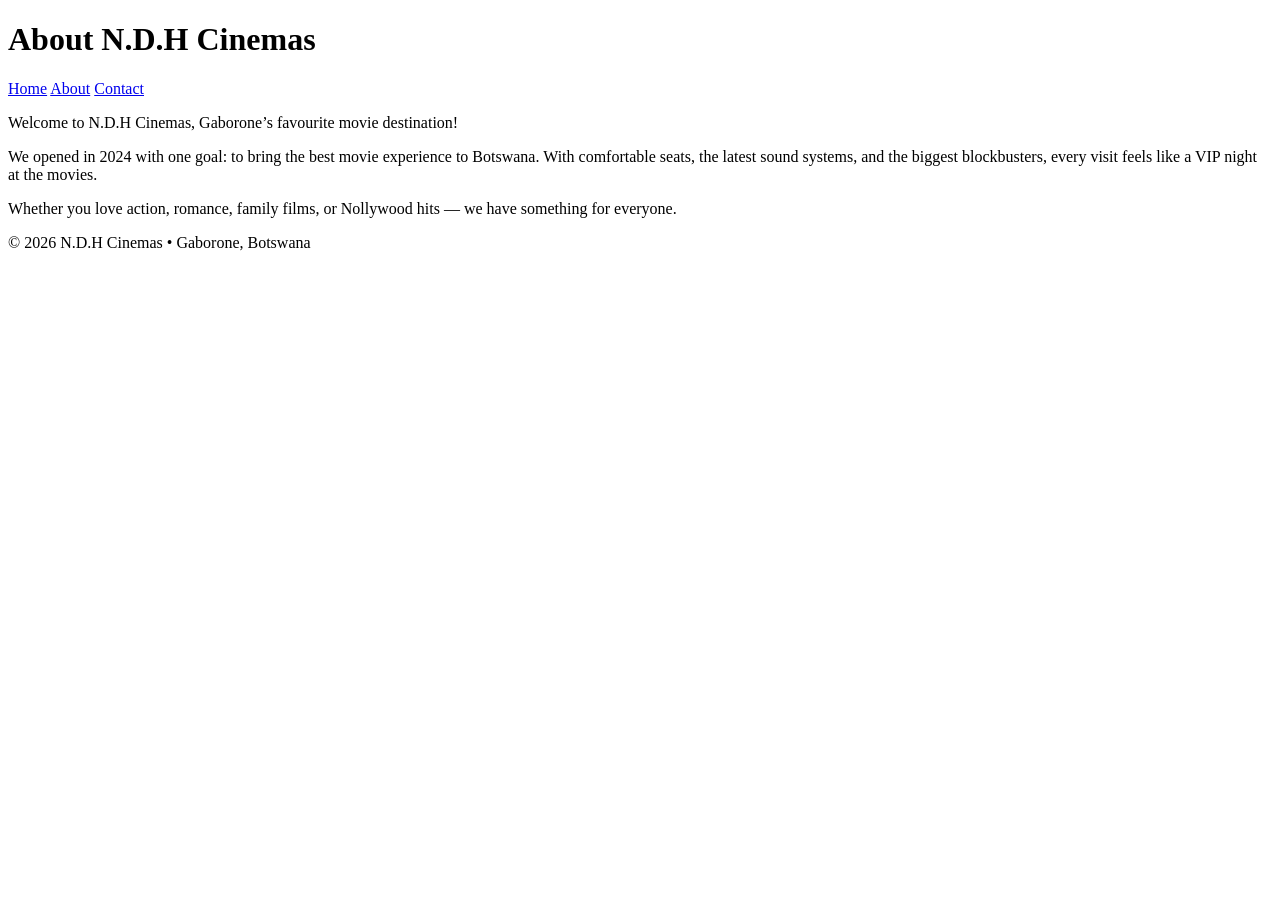
==== about.html @ 866a4411 "Add about.html for N.D.H Cinemas page" ====
<!DOCTYPE html>
<html lang="en">
<head>
    <meta charset="UTF-8">
    <meta name="viewport" content="width=device-width, initial-scale=1.0">
    <title>About N.D.H Cinemas</title>
</head>
<body>
    <header>
        <h1>About N.D.H Cinemas</h1>
        <nav>
            <a href="index.html">Home</a> 
            <a href="about.html">About</a> 
            <a href="contact.html">Contact</a>
        </nav>
    </header>

    <main>
        <p>Welcome to N.D.H Cinemas, Gaborone’s favourite movie destination!</p>
        <p>We opened in 2024 with one goal: to bring the best movie experience to Botswana. 
           With comfortable seats, the latest sound systems, and the biggest blockbusters, 
           every visit feels like a VIP night at the movies.</p>
        <p>Whether you love action, romance, family films, or Nollywood hits — we have something for everyone.</p>
    </main>

    <footer>
        <p>&copy; 2026 N.D.H Cinemas • Gaborone, Botswana</p>
    </footer>
</body>
</html>
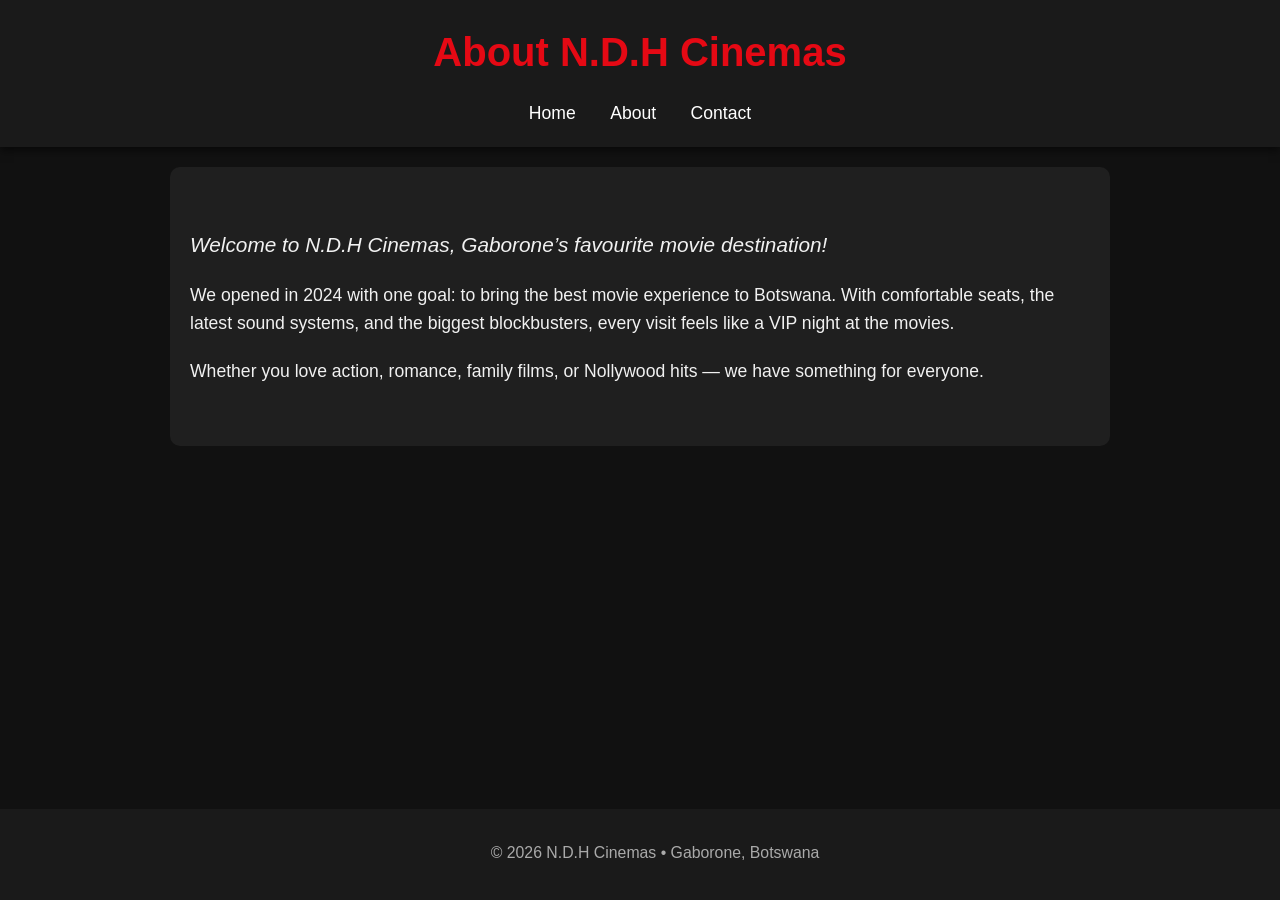
==== commit d23c0363: "Add stylesheet link to about.html" ====
--- a/about.html
+++ b/about.html
@@ -4,6 +4,7 @@
     <meta charset="UTF-8">
     <meta name="viewport" content="width=device-width, initial-scale=1.0">
     <title>About N.D.H Cinemas</title>
+     <link rel="stylesheet" href="styles.css">
 </head>
 <body>
     <header>
--- a/styles.css
+++ b/styles.css
@@ -0,0 +1,93 @@
+body {
+    font-family: Arial, sans-serif;
+    color: #333;
+    background-color: #111111;           
+    margin: 0;
+    padding: 0;
+    line-height: 1.6;
+}
+
+header {
+    background-color: #1a1a1a;          
+    color: white;
+    padding: 20px;
+    text-align: center;
+    box-shadow: 0 4px 8px rgba(0, 0, 0, 0.5);
+}
+
+header h1 {
+    margin: 0;
+    font-size: 2.5em;
+    color: #e50914;                      
+}
+
+nav {
+    margin-top: 15px;
+}
+
+nav a {
+    color: white;
+    text-decoration: none;
+    margin: 0 15px;
+    font-size: 1.1em;
+}
+
+nav a:hover {
+    color: #e50914;
+    text-decoration: underline;
+}
+
+main {
+    padding: 40px 20px;
+    max-width: 900px;
+    margin: 0 auto;
+    background-color: #1f1f1f;
+    color: #f1f1f1;
+    border-radius: 10px;
+    margin-top: 20px;
+}
+
+main h1, main h2 {
+    color: #e50914;
+}
+
+p {
+    font-size: 1.1em;
+    margin-bottom: 20px;
+}
+
+img {
+    max-width: 100%;
+    height: auto;
+    display: block;
+    margin: 25px auto;
+    border: 5px solid #e50914;
+    border-radius: 10px;
+    box-shadow: 0 10px 20px rgba(229, 9, 20, 0.3);
+}
+
+footer {
+    background-color: #1a1a1a;
+    color: #aaa;
+    text-align: center;
+    padding: 15px;
+    position: fixed;
+    bottom: 0;
+    width: 100%;
+    font-size: 0.9em;
+}
+
+a {
+    color: #e50914;
+    text-decoration: none;
+}
+
+a:hover {
+    text-decoration: underline;
+}
+
+
+main p:first-child {
+    font-size: 1.3em;
+    font-style: italic;
+}
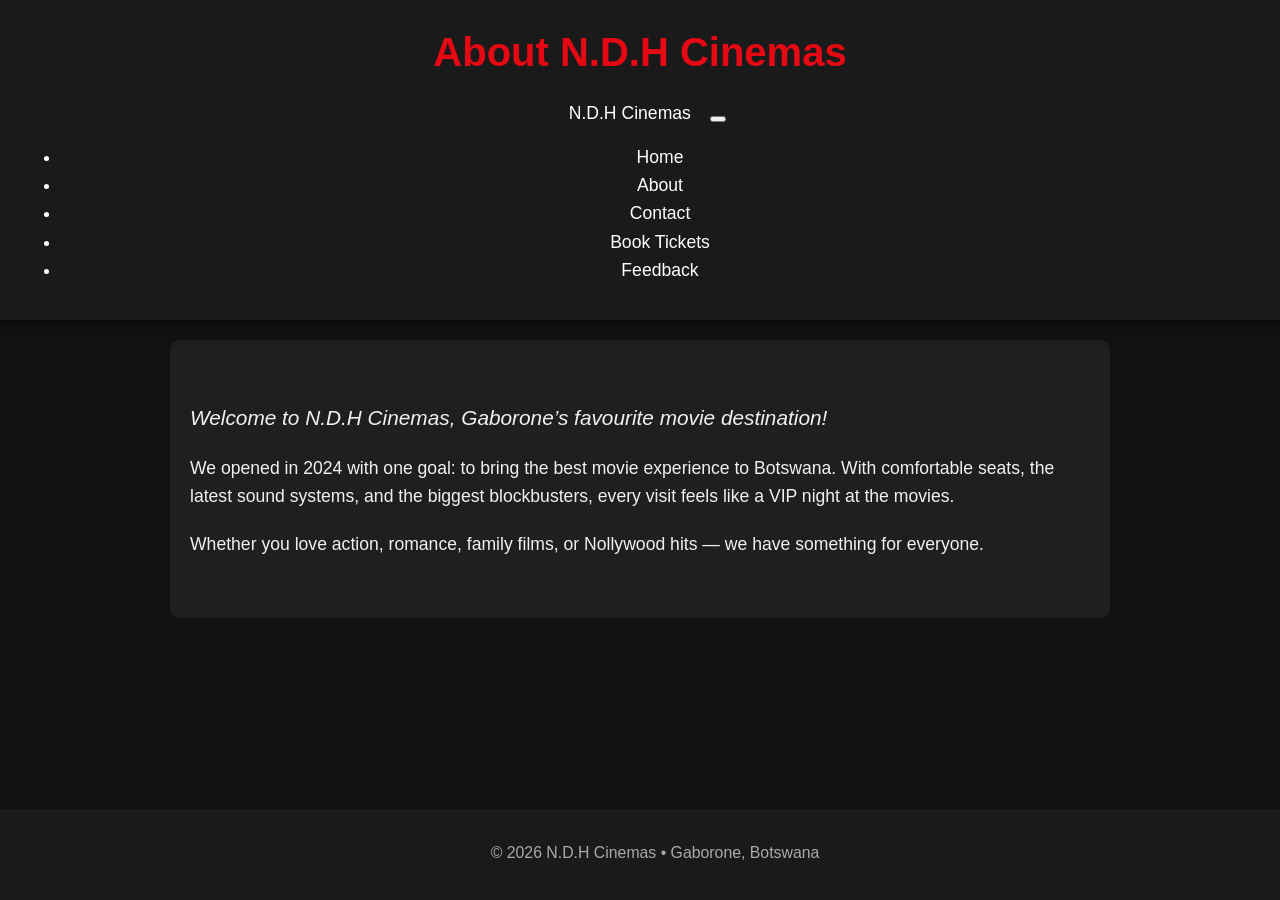
==== commit 9ec402f5: "Enhance navigation bar with Bootstrap styling" ====
--- a/about.html
+++ b/about.html
@@ -9,11 +9,23 @@
 <body>
     <header>
         <h1>About N.D.H Cinemas</h1>
-        <nav>
-            <a href="index.html">Home</a> 
-            <a href="about.html">About</a> 
-            <a href="contact.html">Contact</a>
-        </nav>
+       <nav class="navbar navbar-expand-lg navbar-dark bg-dark">
+<div class="container">
+<a class="navbar-brand" href="index.html">N.D.H Cinemas</a>
+<button class="navbar-toggler" type="button" data-bs-toggle="collapse" data-bs-target="#navbarNav">
+<span class="navbar-toggler-icon"></span>
+</button>
+<div class="collapse navbar-collapse" id="navbarNav">
+<ul class="navbar-nav ms-auto">
+<li class="nav-item"><a class="nav-link" href="index.html">Home</a></li>
+<li class="nav-item"><a class="nav-link active" href="about.html">About</a></li>
+<li class="nav-item"><a class="nav-link" href="contact.html">Contact</a></li>
+<li class="nav-item"><a class="nav-link" href="bookings.html">Book Tickets</a></li>
+<li class="nav-item"><a class="nav-link" href="feedback.html">Feedback</a></li>
+</ul>
+</div>
+</div>
+</nav>
     </header>
 
     <main>
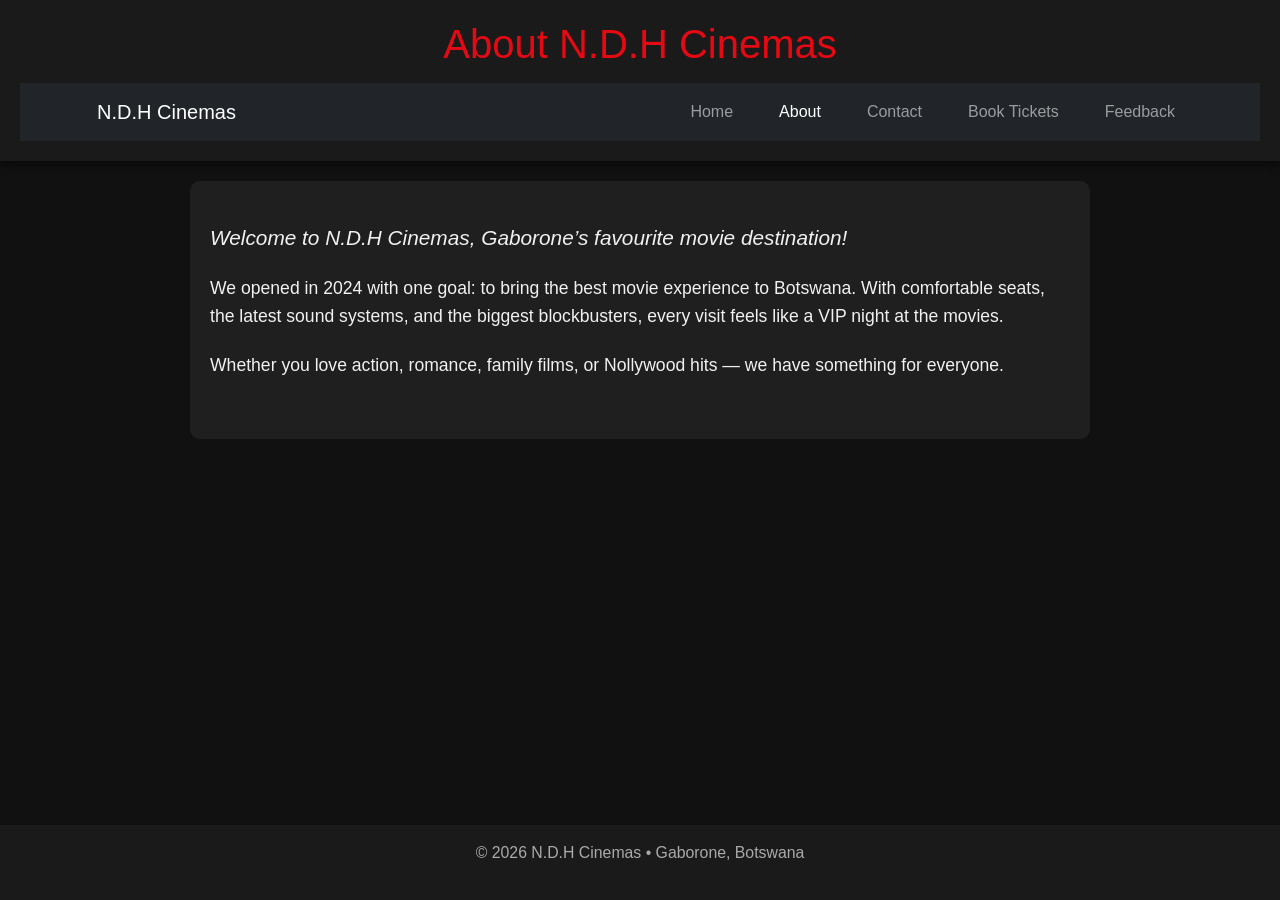
==== commit b75a68eb: "Add Bootstrap CSS and JS to about.html" ====
--- a/about.html
+++ b/about.html
@@ -4,11 +4,12 @@
     <meta charset="UTF-8">
     <meta name="viewport" content="width=device-width, initial-scale=1.0">
     <title>About N.D.H Cinemas</title>
+    <link href="https://cdn.jsdelivr.net/npm/bootstrap@5.3.0/dist/css/bootstrap.min.css" rel="stylesheet">
      <link rel="stylesheet" href="styles.css">
 </head>
 <body>
     <header>
-        <h1>About N.D.H Cinemas</h1>
+       <h1>About N.D.H Cinemas</h1> 
        <nav class="navbar navbar-expand-lg navbar-dark bg-dark">
 <div class="container">
 <a class="navbar-brand" href="index.html">N.D.H Cinemas</a>
@@ -28,16 +29,18 @@
 </nav>
     </header>
 
-    <main>
-        <p>Welcome to N.D.H Cinemas, Gaborone’s favourite movie destination!</p>
+ <main>
+       <p>Welcome to N.D.H Cinemas, Gaborone’s favourite movie destination!</p>
         <p>We opened in 2024 with one goal: to bring the best movie experience to Botswana. 
            With comfortable seats, the latest sound systems, and the biggest blockbusters, 
            every visit feels like a VIP night at the movies.</p>
         <p>Whether you love action, romance, family films, or Nollywood hits — we have something for everyone.</p>
-    </main>
-
+ </main>
+    
     <footer>
         <p>&copy; 2026 N.D.H Cinemas • Gaborone, Botswana</p>
-    </footer>
+ </footer>
+    <script src="https://cdn.jsdelivr.net/npm/@popperjs/core@2.11.6/dist/umd/popper.min.js"></script>
+    <script src="https://cdn.jsdelivr.net/npm/bootstrap@5.3.0/dist/js/bootstrap.min.js"></script>
 </body>
 </html>
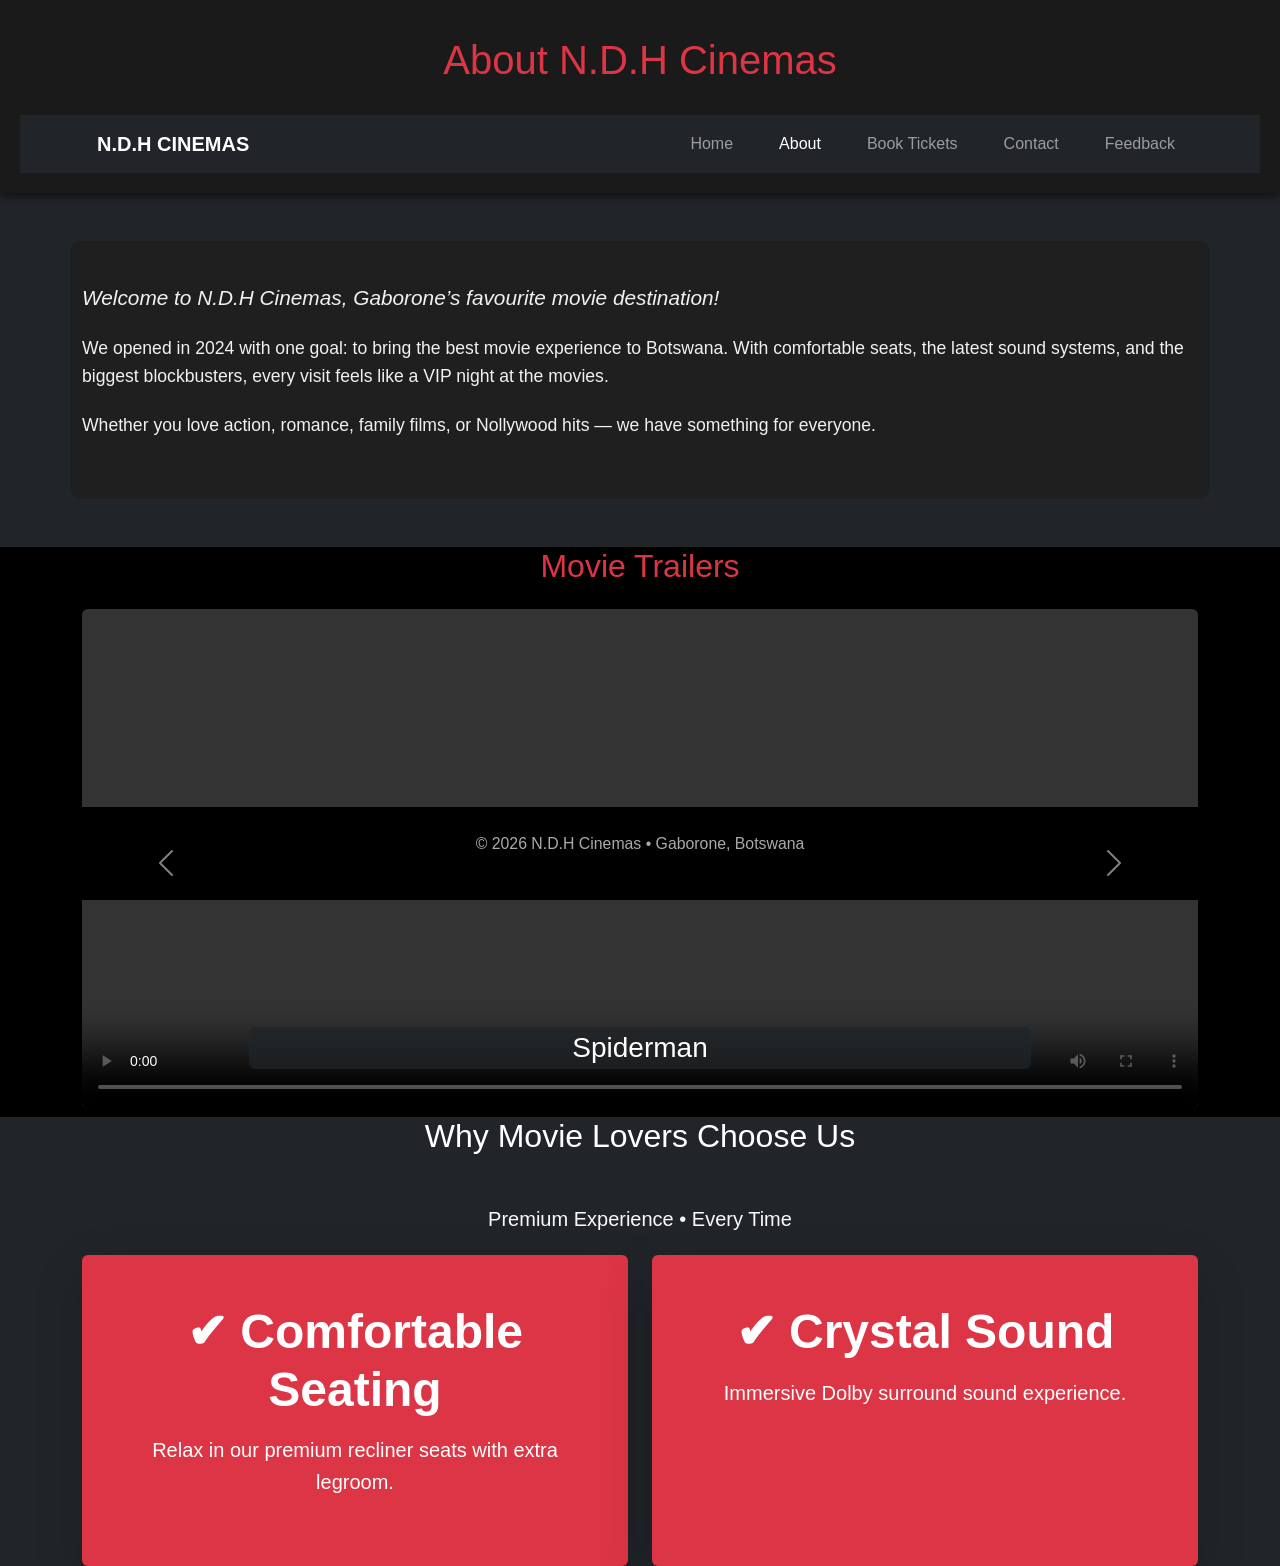
==== commit b42a3399: "Update Bootstrap version and enhance styling" ====
--- a/about.html
+++ b/about.html
@@ -4,43 +4,127 @@
     <meta charset="UTF-8">
     <meta name="viewport" content="width=device-width, initial-scale=1.0">
     <title>About N.D.H Cinemas</title>
-    <link href="https://cdn.jsdelivr.net/npm/bootstrap@5.3.0/dist/css/bootstrap.min.css" rel="stylesheet">
-     <link rel="stylesheet" href="styles.css">
+    <link href="https://cdn.jsdelivr.net/npm/bootstrap@5.3.3/dist/css/bootstrap.min.css" rel="stylesheet">
+    <link rel="stylesheet" href="styles.css">
 </head>
-<body>
+<body class="bg-dark text-white">
+
     <header>
-       <h1>About N.D.H Cinemas</h1> 
-       <nav class="navbar navbar-expand-lg navbar-dark bg-dark">
-<div class="container">
-<a class="navbar-brand" href="index.html">N.D.H Cinemas</a>
-<button class="navbar-toggler" type="button" data-bs-toggle="collapse" data-bs-target="#navbarNav">
-<span class="navbar-toggler-icon"></span>
-</button>
-<div class="collapse navbar-collapse" id="navbarNav">
-<ul class="navbar-nav ms-auto">
-<li class="nav-item"><a class="nav-link" href="index.html">Home</a></li>
-<li class="nav-item"><a class="nav-link active" href="about.html">About</a></li>
-<li class="nav-item"><a class="nav-link" href="contact.html">Contact</a></li>
-<li class="nav-item"><a class="nav-link" href="bookings.html">Book Tickets</a></li>
-<li class="nav-item"><a class="nav-link" href="feedback.html">Feedback</a></li>
-</ul>
-</div>
-</div>
-</nav>
+        <h1 class="text-center text-danger py-3">About N.D.H Cinemas</h1>
+        
+        <nav class="navbar navbar-expand-lg navbar-dark bg-dark">
+            <div class="container">
+                <a class="navbar-brand fw-bold" href="index.html">N.D.H CINEMAS</a>
+                <button class="navbar-toggler" type="button" data-bs-toggle="collapse" data-bs-target="#navbarNav">
+                    <span class="navbar-toggler-icon"></span>
+                </button>
+                <div class="collapse navbar-collapse" id="navbarNav">
+                    <ul class="navbar-nav ms-auto">
+                        <li class="nav-item"><a class="nav-link" href="index.html">Home</a></li>
+                        <li class="nav-item"><a class="nav-link active" href="about.html">About</a></li>
+                        <li class="nav-item"><a class="nav-link" href="booking.html">Book Tickets</a></li>
+                        <li class="nav-item"><a class="nav-link" href="contact.html">Contact</a></li>
+                        <li class="nav-item"><a class="nav-link" href="feedback.html">Feedback</a></li>
+                    </ul>
+                </div>
+            </div>
+        </nav>
     </header>
 
- <main>
-       <p>Welcome to N.D.H Cinemas, Gaborone’s favourite movie destination!</p>
+    <main class="container my-5">
+        <p>Welcome to N.D.H Cinemas, Gaborone’s favourite movie destination!</p>
         <p>We opened in 2024 with one goal: to bring the best movie experience to Botswana. 
            With comfortable seats, the latest sound systems, and the biggest blockbusters, 
            every visit feels like a VIP night at the movies.</p>
         <p>Whether you love action, romance, family films, or Nollywood hits — we have something for everyone.</p>
- </main>
-    
-    <footer>
+    </main>
+
+   <!-- VIDEO CAROUSEL - LOCAL VIDEOS -->
+<section class="py-10 bg-black">
+    <div class="container">
+        <h2 class="text-center text-danger mb-4">Movie Trailers</h2>
+        
+        <div id="videoCarousel" class="carousel slide" data-bs-ride="carousel">
+            <div class="carousel-inner">
+
+                <!-- spiderman Trailer -->
+                <div class="carousel-item active">
+                    <video class="w-100 rounded" controls height="500">
+                        <source src="spiderman.mp3" type="video/mp4">
+                        Your browser does not support the video tag.
+                    </video>
+                    <div class="carousel-caption d-none d-md-block">
+                        <h3 class="bg-dark bg-opacity-75 px-3 py-1 rounded">Spiderman</h3>
+                    </div>
+                </div>
+
+                <!-- Madagascar Trailer -->
+                <div class="carousel-item">
+                    <video class="w-100 rounded" controls height="500">
+                        <source src="madagascar.mp3" type="video/mp4">
+                        Your browser does not support the video tag.
+                    </video>
+                    <div class="carousel-caption d-none d-md-block">
+                        <h3 class="bg-dark bg-opacity-75 px-3 py-1 rounded">Madagascar (Comedy)</h3>
+                    </div>
+                </div>
+
+                <!-- Blended Trailer -->
+                <div class="carousel-item">
+                    <video class="w-100 rounded" controls height="500">
+                        <source src="blended.mp3" type="video/mp4">
+                        Your browser does not support the video tag.
+                    </video>
+                    <div class="carousel-caption d-none d-md-block">
+                        <h3 class="bg-dark bg-opacity-75 px-3 py-1 rounded">Blended (Family)</h3>
+                    </div>
+                </div>
+
+            </div>
+
+            <!-- Carousel Controls -->
+            <button class="carousel-control-prev" type="button" data-bs-target="#videoCarousel" data-bs-slide="prev">
+                <span class="carousel-control-prev-icon"></span>
+            </button>
+            <button class="carousel-control-next" type="button" data-bs-target="#videoCarousel" data-bs-slide="next">
+                <span class="carousel-control-next-icon"></span>
+            </button>
+        </div>
+    </div>
+</section>
+    <!-- WHY CHOOSE US -->
+    <section class="py-20 bg-dark">
+        <div class="container">
+            <h2 class="text-center text-5xl font-bold text-red-500 mb-5">Why Movie Lovers Choose Us</h2>
+            <p class="text-center text-light mb-12 lead">Premium Experience • Every Time</p>
+
+            <div class="row g-4">
+                <div class="col-md-6">
+                    <div class="card bg-danger text-white h-100 border-0 shadow-lg">
+                        <div class="card-body p-5 text-center">
+                            <h3 class="display-5 fw-bold">✔ Comfortable Seating</h3>
+                            <p class="mt-3 fs-5">Relax in our premium recliner seats with extra legroom.</p>
+                        </div>
+                    </div>
+                </div>
+                
+                <div class="col-md-6">
+                    <div class="card bg-danger text-white h-100 border-0 shadow-lg">
+                        <div class="card-body p-5 text-center">
+                            <h3 class="display-5 fw-bold">✔ Crystal Sound</h3>
+                            <p class="mt-3 fs-5">Immersive Dolby surround sound experience.</p>
+                        </div>
+                    </div>
+                </div>
+            </div>
+        </div>
+    </section>
+
+    <footer class="bg-black text-center py-4">
         <p>&copy; 2026 N.D.H Cinemas • Gaborone, Botswana</p>
- </footer>
-    <script src="https://cdn.jsdelivr.net/npm/@popperjs/core@2.11.6/dist/umd/popper.min.js"></script>
-    <script src="https://cdn.jsdelivr.net/npm/bootstrap@5.3.0/dist/js/bootstrap.min.js"></script>
+    </footer>
+
+    <!-- Bootstrap JS -->
+    <script src="https://cdn.jsdelivr.net/npm/bootstrap@5.3.3/dist/js/bootstrap.bundle.min.js"></script>
 </body>
 </html>
--- a/styles.css
+++ b/styles.css
@@ -91,3 +91,7 @@
     font-size: 1.3em;
     font-style: italic;
 }
+.centerimage
+display:block;
+margin-left:auto;
+margin-right:auto;
